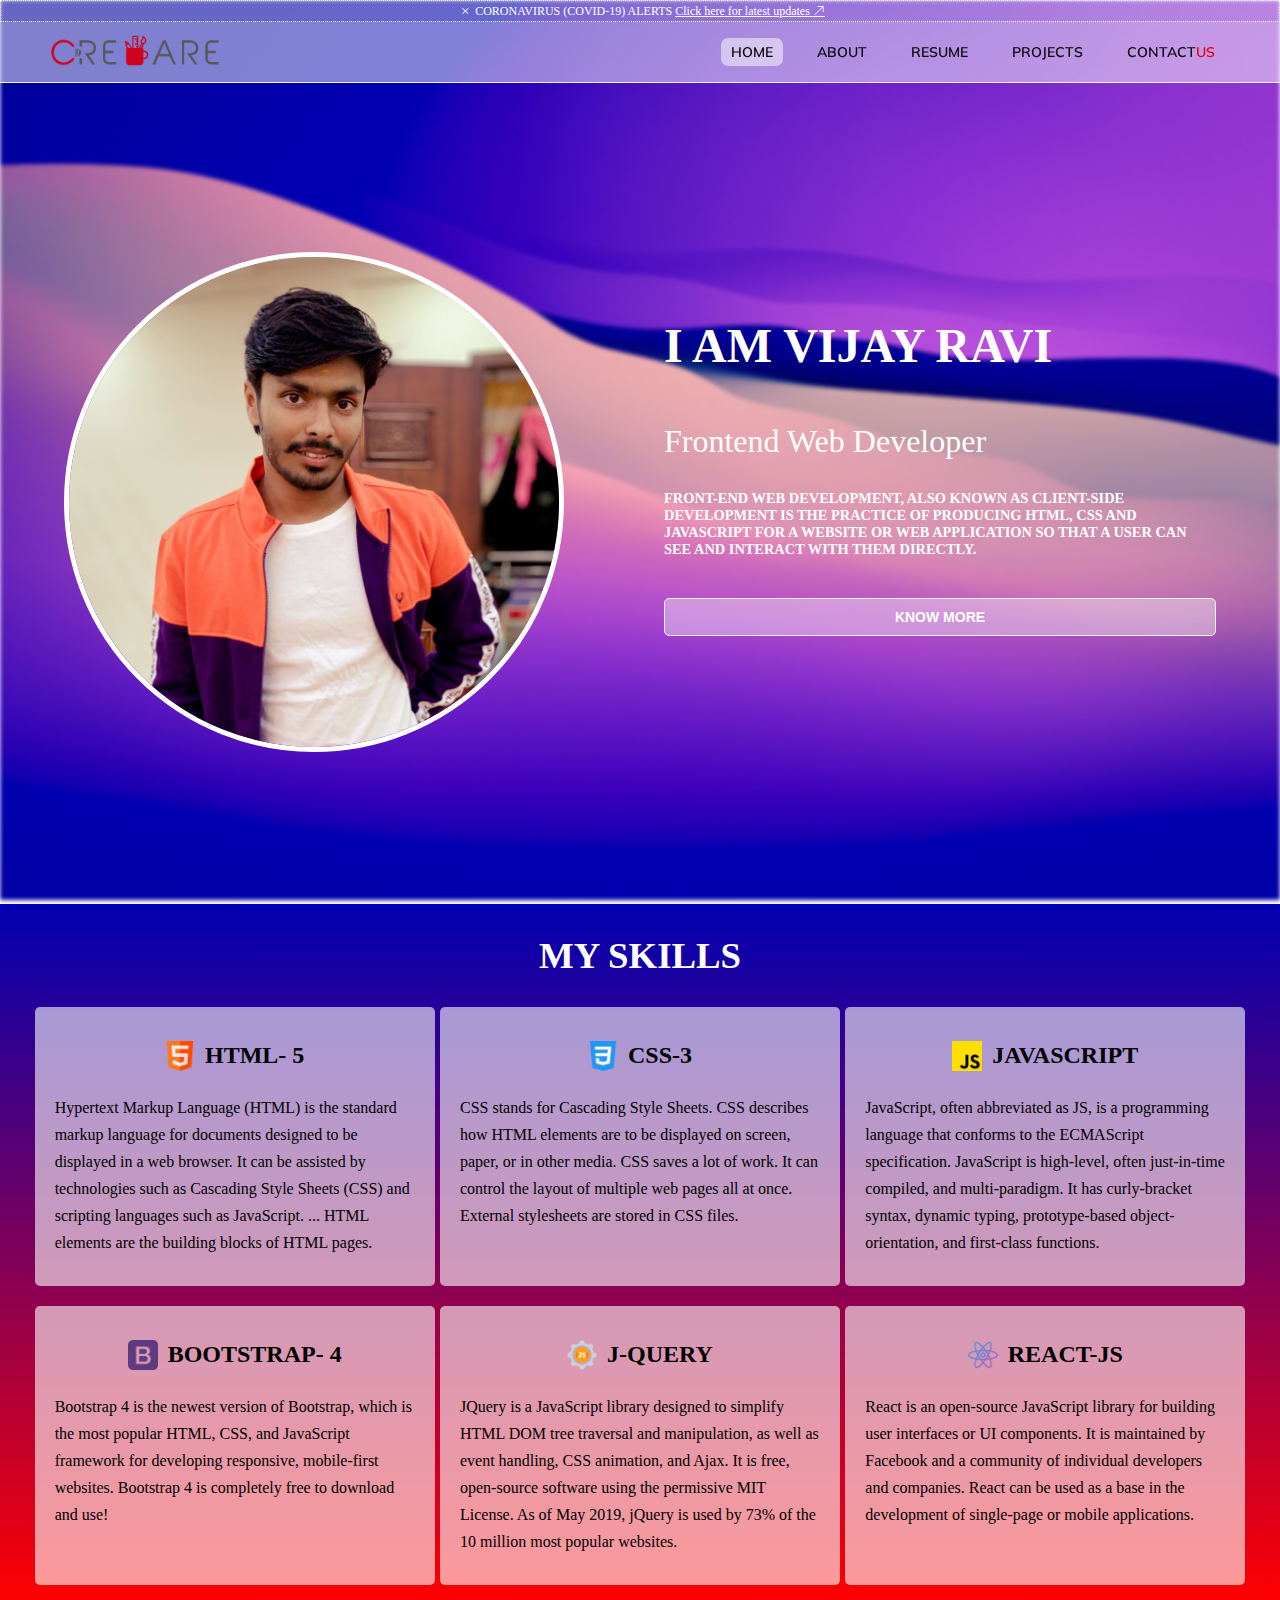
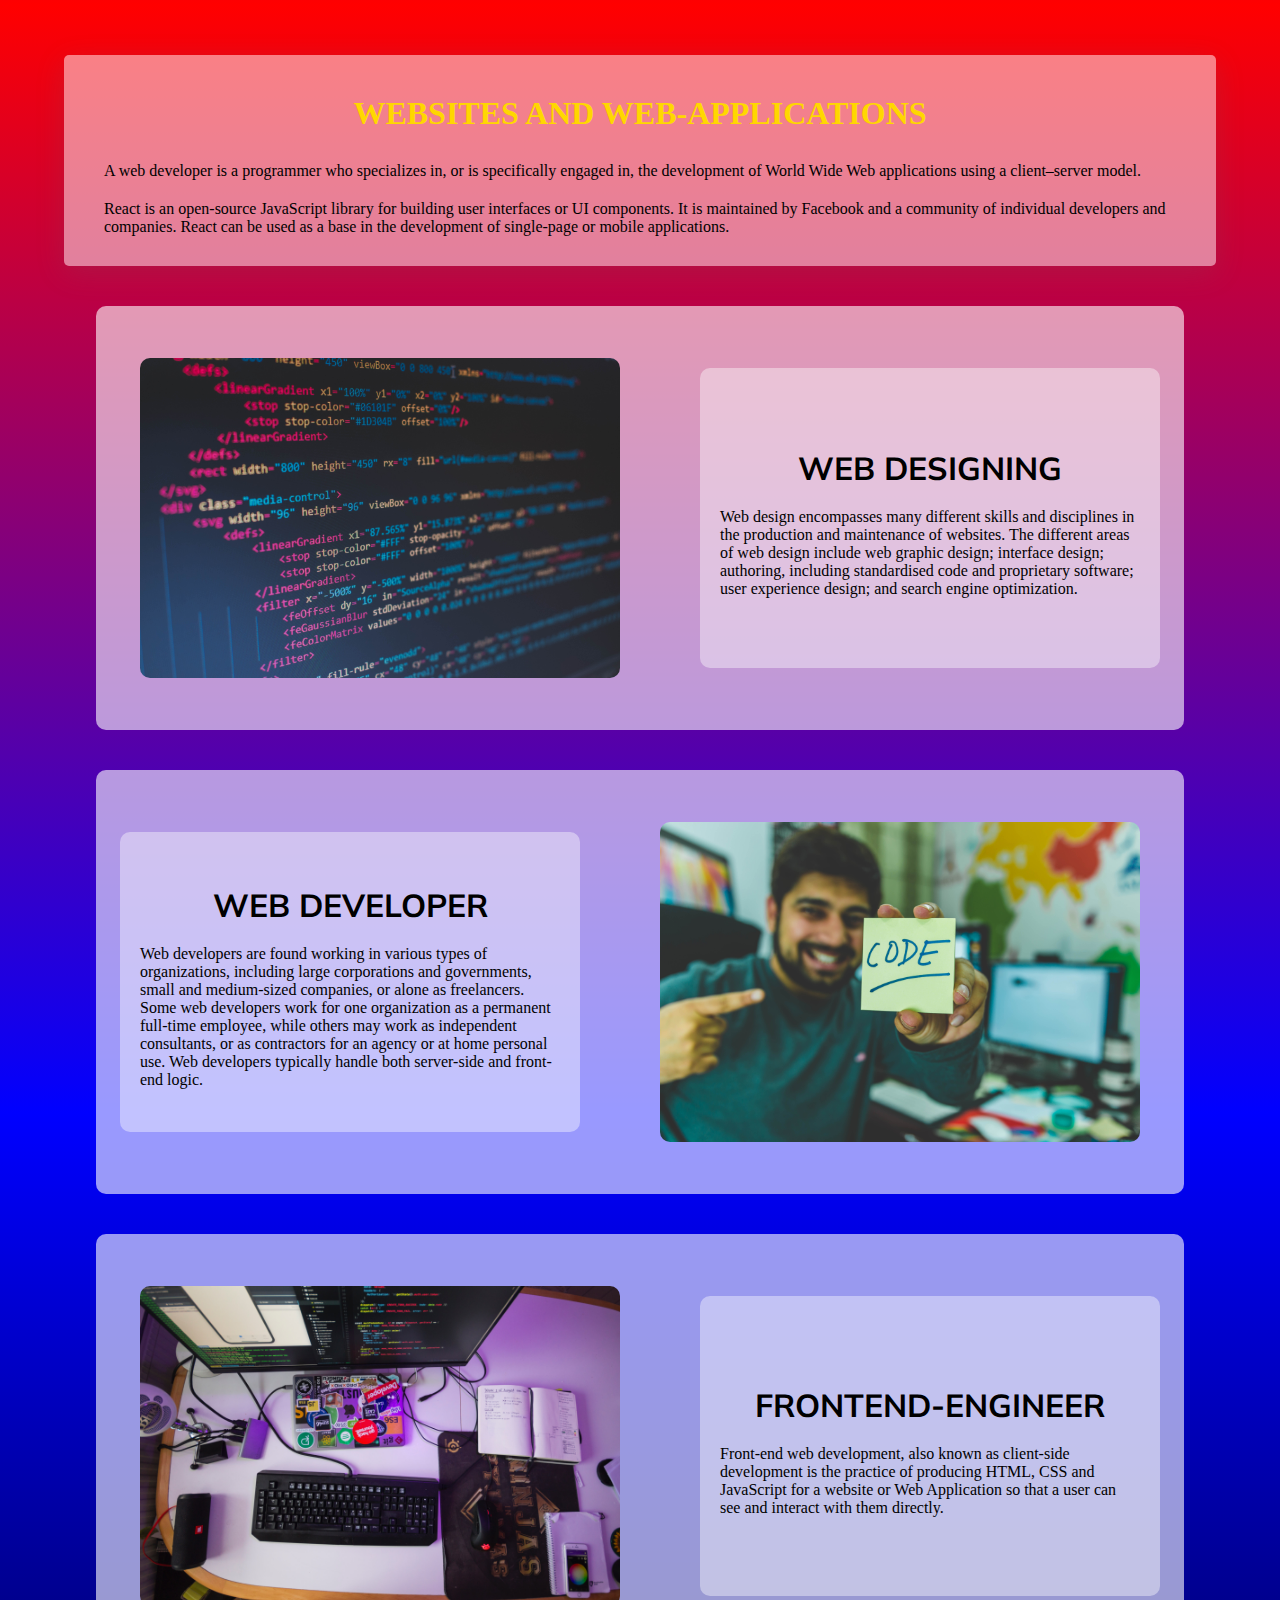
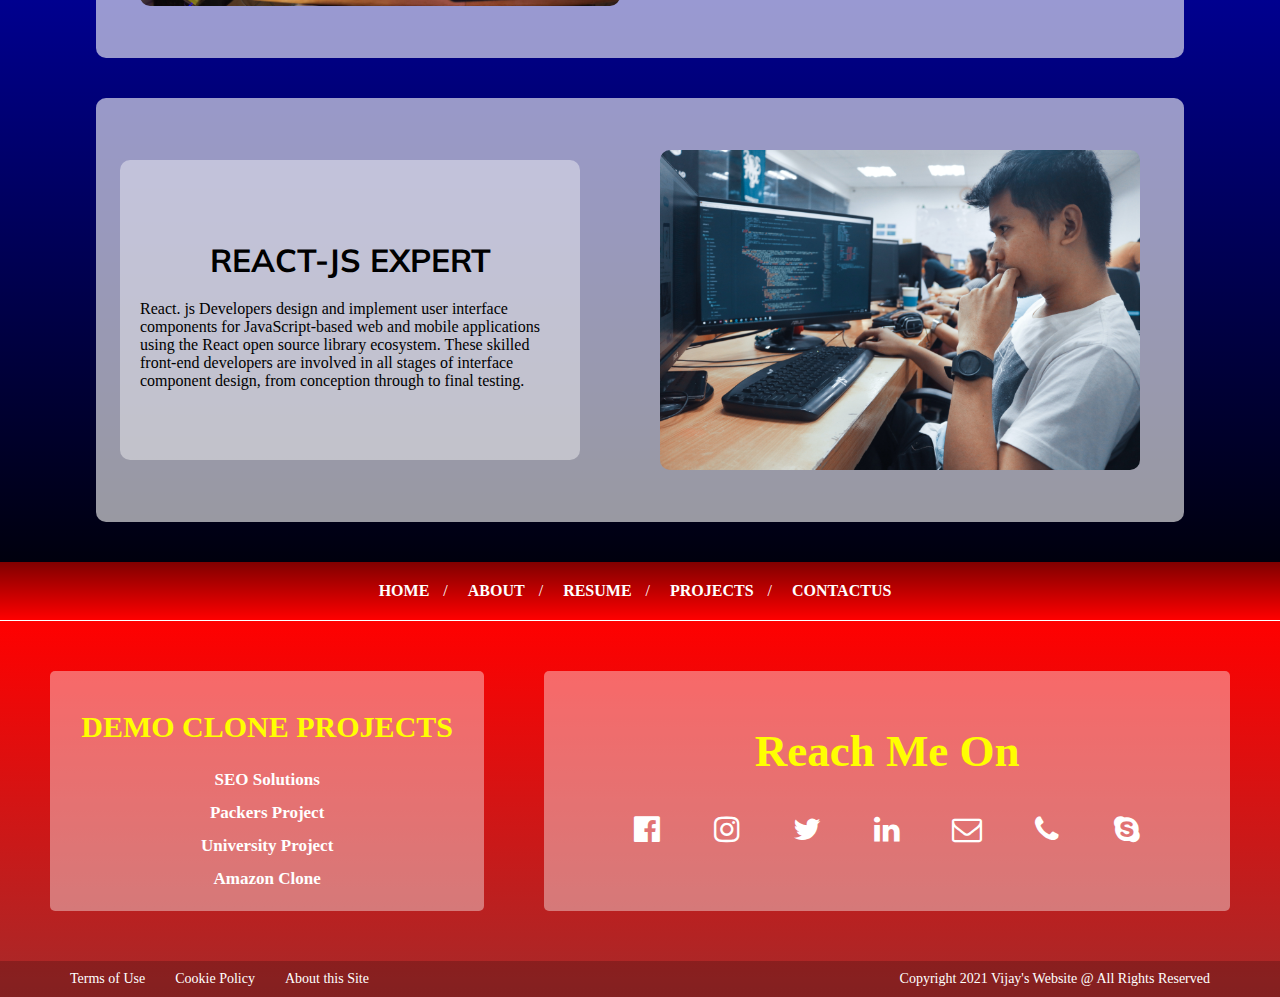
==== index.html @ bb31fce4 "files updated v1" ====
<DOCTYPE! html>
<html>
<head>
<title>Portfolio</title>
<meta content="text/html;charset=utf-8" http-equiv="Content-Type">
<meta content="utf-8" http-equiv="encoding">
<meta name="viewport" content="width=device-width, initial-scale=1.0">    
<link rel="icon" href="safari.png" alt="segoe ui">
<link rel="stylesheet" href="https://cdnjs.cloudflare.com/ajax/libs/font-awesome/4.7.0/css/font-awesome.min.css">
<link href="https://fonts.googleapis.com/css2?family=Mulish:ital,wght@0,200;0,300;0,400;0,600;0,900;1,300&display=swap" rel="stylesheet">
<link rel = "stylesheet" href="style.css">
<script src="script.js" defer></script>
</head>	
<body>
<div class = "banner">
<img class = "banner-image" src="background7.jpg">
</div>
<div class="covid-alert"id="covidAlert">
	<span class="covidAlert" onclick="covidAlert()">&times;</span><p>CORONAVIRUS (COVID-19) ALERTS <a href="https://www.who.int/emergencies/diseases/novel-coronavirus-2019">Click here for latest updates &#129125;</a></p>
</div>
<nav id = "navbar navcolors" class = "navbar navbar-white">
<a title = "Sample Logo" class = "nav-img" id = "nav-img" href = "https://" ><img src = "creware.png"></a>
	<ul>
		<li class = "navulli active"><a href = "index.html">Home</a></li>
		<li class = "navulli"><a href = "#">About</a></li>
		<li class = "navulli"><a href = "resume.html">Resume</a></li>
		<li class = "navulli"><a href = "#">Projects</a></li>
		<li class = "navulli"><a href = "#">Contact<span class = "redtext">Us</span></a></li>
	</ul>
</nav>

 <!-- Scroll to Top Button  -->
 <button class = "mybutton" onclick = "topFunction()" id="myBtn" title = "Top"><i class="fa fa-angle-up" aria-hidden="true"></i></button>

<div class = "container1">
<img src = "profile8.JPG">
<div class = "content1">
<h1>I am Vijay Ravi</h1>
<h2>Frontend Web Developer</h2>
<p>Front-end web development, also known as client-side development is the practice of producing HTML, CSS and JavaScript for a website or Web Application so <a style = "text-decoration : none; color : white; cursor : auto"; href="https://docs.google.com/document/d/1RH6qsB2FGJ9cVeZeK1Uc-pjcBirVwvzgc61DsyytRF4/edit?usp=sharing">that</a> a user can see and interact with them directly.</p>
<a class = "content1-anker" href = "resume.html"><button>Know More</button></a>
</div>
</div>
 
<div class = "container-2">
<h1>MY SKILLS</h1>

<div class = "content2">

<div class = "content2-box">
<div class = "content2-logo">
<img src = "html.png">
<h2>HTML- 5</h2>
</div>
<p>Hypertext Markup Language (HTML) is the standard markup language for documents designed to be displayed in a web browser. It can be assisted by technologies such as Cascading Style Sheets (CSS) and scripting languages such as JavaScript. ... HTML elements are the building blocks of HTML pages.</p>
</div>

<div class = "content2-box ">
<div class = "content2-logo">
<img src = "css-3.png">
<h2>CSS-3</h2>
</div>
<p> CSS stands for Cascading Style Sheets. CSS describes how HTML elements are to be displayed on screen, paper, or in other media. CSS saves a lot of work. It can control the layout of multiple web pages all at once. External stylesheets are stored in CSS files. </p>
</div>

<div class = "content2-box ">
<div class = "content2-logo">
<img src = "javascript.png">
<h2>JAVASCRIPT</h2>
</div>
<p> JavaScript, often abbreviated as JS, is a programming language that conforms to the ECMAScript specification. JavaScript is high-level, often just-in-time compiled, and multi-paradigm. It has curly-bracket syntax, dynamic typing, prototype-based object-orientation, and first-class functions. </p>
</div>

<div class = "content2-box ">
<div class = "content2-logo">
<img src = "bootstrap.png">
<h2> BOOTSTRAP- 4 </h2>
</div>
<p> Bootstrap 4 is the newest version of Bootstrap, which is the most popular HTML, CSS, and JavaScript framework for developing responsive, mobile-first websites. Bootstrap 4 is completely free to download and use! </p>
</div>

<div class = "content2-box ">
<div class = "content2-logo">
<img src = "jquery.png">
<h2> J-QUERY</h2>
</div>
<p> JQuery is a JavaScript library designed to simplify HTML DOM tree traversal and manipulation, as well as event handling, CSS animation, and Ajax. It is free, open-source software using the permissive MIT License. As of May 2019, jQuery is used by 73% of the 10 million most popular websites. </p>
</div>

<div class = "content2-box ">
<div class = "content2-logo">
<img src = "reactjs.png">
<h2> REACT-JS </h2>
</div>
<p> React is an open-source JavaScript library for building user interfaces or UI components. It is maintained by Facebook and a community of individual developers and companies. React can be used as a base in the development of single-page or mobile applications. </p>
</div>

</div>
</div>

<!-- <div class = "content-3"> -->
<!-- <img class = "content3-img" src = "home-1.jpg"> -->
<!-- </div> -->
<!-- <div class = "content3-blank"> -->
<!-- </div> -->

<div class = "section-5-main">
<div class = "container-4">
<h1> WEBSITES AND WEB-APPLICATIONS</h1>
<p>A web developer is a programmer who specializes in, or is specifically engaged in, the development of World Wide Web applications using a client–server model.</p>
<p>React is an open-source JavaScript library for building user interfaces or UI components. It is maintained by Facebook and a community of individual developers and companies. React can be used as a base in the development of single-page or mobile applications.</p>
</div>

<!-- Sections Block -->
<div class = "section-5">
<div class = "container-5">
<div class = "container-5-img">
<img src = "home-2.jpg">
</div>
<div class = "container-5-content">
<h1>WEB DESIGNING</h1>
<p>Web design encompasses many different skills and disciplines in the production and maintenance of websites. The different areas of web design include web graphic design; interface design; authoring, including standardised code and proprietary software; user experience design; and search engine optimization.</p>
</div>
</div>
</div>

<div class = "section-5">
<div class = "container-5">
<div class = "container-5-content">
<h1>WEB DEVELOPER</h1>
<p>Web developers are found working in various types of organizations, including large corporations and governments, small and medium-sized companies, or alone as freelancers. Some web developers work for one organization as a permanent full-time employee, while others may work as independent consultants, or as contractors for an agency or at home personal use. Web developers typically handle both server-side and front-end logic.</p>
</div>
<div class = "container-5-img">
<img src = "home-3.jpg">
</div>
</div>
</div>

<div class = "section-5">
<div class = "container-5">
<div class = "container-5-img">
<img src = "home-4.jpg">
</div>
<div class = "container-5-content">
<h1>FRONTEND-ENGINEER</h1>
<p>Front-end web development, also known as client-side development is the practice of producing HTML, CSS and JavaScript for a website or Web Application so that a user can see and interact with them directly.</p>
</div>
</div>
</div>

<div class = "section-5">
<div class = "container-5">
<div class = "container-5-content">
<h1>REACT-JS EXPERT</h1>
<p>React. js Developers design and implement user interface components for JavaScript-based web and mobile applications using the React open source library ecosystem. These skilled front-end developers are involved in all stages of interface component design, from conception through to final testing.</p>
</div>
<div class = "container-5-img">
<img src = "home-5.jpg">
</div>
</div>
</div>
<div class="home-footer">
<ul>
	<li><a href="index.html">Home</a></li>
	<li><a href="about.html">About</a></li>
	<li><a href="resume.html">Resume</a></li>
	<li><a href="projects.html">Projects</a></li>
	<li><a href="contactus.html">ContactUs</a></li>
	<!-- <li><a href="#">Contact</a></li> -->
	<!-- <li><a href="#">Get a Quote</a></li> -->
</ul>
</div>
</div>
<!-- Footer -->
<footer>
<div class = "mid-footer">

<div class = "mid-one">
	<h2>Demo Clone Projects</h2>
	<li><a target="_blank" href="https://seo-solutions.netlify.app">SEO Solutions </a></li>
	<li><a target="_blank" href="https://packers-project.netlify.app">Packers Project</a></li>
	<li><a target="_blank" href="https://university-project-vijay.netlify.app">University Project</a></li>
	<li><a title="Live Soon!" href="#">Amazon Clone</a></li>
	<!-- <li><a href="#">Netflix Clone</a></li> -->
	<!-- <li><a href="#">Blog</a></li> -->
	<!-- <li><a href="#">Contact</a></li> -->
	<!-- <li><a href="#">Get a Quote</a></li> -->
</div>

<div class = "mid-two">
<h2>Reach Me <span class = "redstext">On</span></h2>
<div class = "mid-three">
	<li><a target="_blank" href="https://www.facebook.com/vijay.narayanamma/"><i class="fa fa-facebook-official" aria-hidden="true"></i></a></li>
	<li><a target="_blank" href="https://www.instagram.com/vijay_ravii/"><i class="fa fa-instagram" aria-hidden="true"></i></a></li>
	<li><a target="_blank" href="https://www.linkedin.com/in/vijay-ravii/"><i class="fa fa-twitter" aria-hidden="true"></i></a></li>
	<li><a target="_blank" href="https://www.linkedin.com/in/vijay-ravii/"><i class="fa fa-linkedin" aria-hidden="true"></i></a></li>
	<li><a target="_blank" href="mailto:vijayravi0207@gmail.com"><i class="fa fa-envelope-o" aria-hidden="true"></i></a></li>
	<li><a target="_blank" href="tel:+918098817989"><i class="fa fa-phone" aria-hidden="true"></i></a></li>
	<li><a target="_blank" href="live:.cid.1cfc48dbe7e6b9e9"><i class="fa fa-skype" aria-hidden="true"></i></a></li>

</div>
</div>
</div>
<div class = "copyright">
<div class = "copyright-left">
<li><a href="#">Terms of Use </a></li>
<li><a href="#">Cookie Policy</a></li>
<li><a href="#">About this Site</a></li>
</div>

<div class = "copyright-right">
<p>Copyright 2021 Vijay's Website @ All Rights Reserved</p>
</div>
</div>
</footer>
</body>
</html>
---- style.css ----
*{
	padding : 0;
	margin : 0;
	box-sizing : border-box;
}
::selection {
	color : black;
	background-color : #f2f2f2;
}
body {
	font-family : segoe ui;
}
.covid-alert{
	display: flex;
	justify-content: center;
	color : white;
	width: 100%;
	height: 22px;
	text-align: center;
	background-color : rgba(255, 255, 255,0.4);
	font-size: 12px;
	align-items: center;
	border: 1px dotted white;
}
.covid-alert a{
	color : white;
	text-decoration: underline;
}
.covid-alert a:hover {
	color : blue;
}
.covidAlert {
	display: flex;
	text-align: center;
	justify-content: center;
	width: 20px;
	font-size: 15px;
	cursor: pointer;
}
.covidAlert:hover{
	background-color : rgba(255, 255, 255,0.1);
}
nav{
	display : flex;
	width : 100%;
	justify-content : space-between;
	background-color : rgba(255, 255, 255,0.5);
	align-items : center;
	border-bottom : 1px solid #f2f2f2;
	padding : 5px;
	cursor : pointer;
	position : sticky;
	top : 0;
	z-index : 5;
	transition : 0.3s;
}
nav img{
	max-width : 200px;
	margin-left : 30px;
}
nav ul li{
	display : inline-block;
	align-items : right;
	text-transform : uppercase;
	font-weight : 600;
	list-style : none;
	font-size : 14px;
	padding : 5px 10px;
	border-radius : 7px;
	margin-right : 20px;
	font-family : mulish;
	transition : 0.3s;
}
/* .navulli:hover { */
	/* background : yellow; */
/* } */
.navbar-white ul li:hover{
    background-color: rgba(255, 255, 255,0.5);
}
.active {
	background-color: rgba(255, 255, 255,0.5);
}
.navbar-yellow ul li:hover{
    background-color: lightgray;
}
nav ul li a{
	text-decoration : none;
	color : black;
}
nav ul li:last-child{
	margin-right : 50px;
}
.redtext{
	color :  #e60000;
}
.banner-image{
	height : 100vh;
	width : 100%;
	background: no-repeat center center fixed;
	background-position : center;
	background-size : cover;
	filter : blur(2px);
	position : absolute;
	z-index : -1;
	/* bottom : -5px; */
	/* top : -5px; */
}
.container1 {
	display : flex;
	align-items : center;
	height : 93vh;
	width : 90%;
	margin : auto;
	color : white;
	text-align : left;
}
.container1 img{
	/* transform : scale(1.1); */
	max-width : 500px;
	border-radius : 50%;
	margin-right : 100px;
	transition : 1s;
	border : 5px solid white;
	cursor : pointer;
	/* filter: grayscale(50%); */
}
.container1 img:hover{
	/* transform: rotate(-12deg); */
	filter: grayscale(0%);
}
.container1 h1{
	font-family : serif;
	text-transform : uppercase;
	font-size : 300%;
	margin-top : -50px;
	margin-bottom : 40px;
	text-align : left;
}
.container1 h2{
	font-size : 200%;
	font-weight : 400;
	margin-bottom : 20px;
	text-align : left;
}
.content1 p{
	margin-bottom : 40px;
	font-family : segoe ui;
	text-align : left;
	font-size : 90%;
	text-transform : uppercase;
	font-weight : 600;
}
.content1 button{
	width : 100%;
	padding : 10px 30px;
	font-size : 14px;
	border : 1px solid #f2f2f2;
	border-radius : 5px;
	background-color : rgba(255, 255, 255,0.4);
	cursor : pointer;
	text-transform : uppercase;
	color :  black;
	font-weight : 600;
	text-align : center;
}
.content1-anker{
	text-decoration : none;
	color :   white;
}
.content1-anker button{
	color : white;
}
.content1 button:hover{
	background-color: rgba(204, 204, 204,0.4);
	color : white;
}

/* <!-- Scroll to Top --> */
.mybutton {
    padding : 3px 10px 7px 10px;
    border-radius : 50%;
    text-align : center;
    border : none;
    position : fixed;
    right : 15px;
    bottom : 15px;
    background-color : rgba(255, 255, 255,0.4);
    color : white;
    font-size : 30px;
	z-index : 3;
	transition : 0.3s;
}

.mybutton:hover {
    background-color : gold;
    cursor : pointer;
}
.mybutton:hover {
	font-size : 28px;
}

.mybutton{
	display : none;
}

.container-2{
	margin-top : -16px;
	background-image : linear-gradient(to bottom,  #0000b3, red);
	/* border-radius : 0 0 10px 10px; */
	z-index : 2;
	/* background-color : blue; */
}
.container-2 h1{
text-align : center;
padding : 30px;
color : white;
font-size : 230%;
}
.content2 {
	width : 95%;
	display : flex;
	flex-wrap : wrap;
	margin : auto;
}
.content2-box {
	width : 400px;
	height : 279px;
	flex-wrap : wrap;
	margin : auto;
	background-color : rgba(255, 255, 255,0.6);
	margin-bottom : 20px;
	padding : 20px;
	border-radius : 5px;
	transition : 0.3s;
}
.content2-box:hover {
	background-color :  rgba(255, 255, 255,0.5) ;
	transform : scale(1.1);
	/* color : white; */
	box-shadow: rgba(100, 100, 111, 0.2) 0px 7px 29px 0px;
	/* background-image : url("html.png"); */
	/* background-repeat : no-repeat; */
	/* background-position : center; */
	/* background-size : cover; */
	/* filter : blur(1px); */
}
.content2-box:hover h2{
	color : white;
	/* font-family : mulish; */
	transition : 0.4s;
}
.content2-logo{
	display : flex;
	justify-content : center;
	align-items : center;
	margin-bottom : 10px;
}

.content2-box p{
	line-height : 27px;
}

.content2-box img{
	max-width : 30px;
	margin-right : 10px;
}

.content-3 {
	position : inline;
}
.content-3 img{
	/* display : table; */
	/* background-attachment : fixed; */
	position : fixed;
	top : 0;
	height : 100vh;
	width : 100%;
	background-position : center;
	background-size : cover;
	z-index : -2;
}
.content3-blank{
	width : 100%;
}

.container-4 {
	background-color : rgba(255, 255, 255,0.5);
	width : 90%;
	border-radius : 5px;
	/* border : 1px solid red; */
	margin : auto;
	padding : 20px;
	box-shadow: rgba(100, 100, 111, 0.2) 0px 7px 29px 0px;
}
.container-4 h1{
	color :  gold;
	text-align : center;
	padding : 20px 0;
}
.container-4 p{
	padding : 10px 20px;
}

/* Section 5 ------------------------------- */

.section-5-main {
	background-image : linear-gradient(to bottom, red,  blue, black);
	padding : 50px 0 0px 0;
}
.section-5 {
	width : 85%;
	margin : 40px auto;
}
.container-5:hover {
	background-color : rgba(204, 204, 204,0.6);
	border : 2px solid rgba(255, 255, 255,0.4);
}
.container-5 {
	display : flex;
	justify-content : center;
	background-color : rgba(255, 255, 255,0.6);
	border-radius : 10px;
	align-items : center;
	transition : 0.5s;
	border : 2px solid transparent;
}
.container-5 h1{
	font-family : mulish;
	width : 400px;
	height : 50px;
	text-align : center;
	margin : 10px;
	transition : 0.5s ease-in-out;
}
.container-5-content:hover h1{
	/* color : red; */
	transform : scale(1.1);
	transition : 0.5s ease-in-out;
}
.container-5 img{
	/* position : inline; */
	max-width : 480px;
	border-radius : 10px;
	transition : 0.2s;
}
.container-5-content{
	display : flex;
	flex-direction : column;
	width : 500px;
	height : 300px;
	border-radius : 10px;
	background-color : rgba(255, 255, 255,0.4);
	align-items : center;
	justify-content : center;
}
.container-5-img, .container-5-content {
	margin : 30px;
	padding : 20px;
}
.container-5 img:hover {
	transform : scale(1.1);
}

/* Home Footer */
footer {
	background-image : linear-gradient(to bottom, red, brown);
}
.home-footer{
	background-image : linear-gradient(to bottom, maroon, red);
	color : white;
	border-bottom : 1px solid white;
}
.home-footer ul{
	display : flex;
	width : 60%;
	margin : auto;
	padding : 20px;
	list-style : none;
	justify-content : center;
}
.home-footer ul li a{
	text-decoration : none;
	color : white;
}
.home-footer ul li{
		padding-right : 10px;
		font-weight : bold;
		text-transform : uppercase;
}
.home-footer ul li a:hover {
	color :  yellow;
	transition : 0.3s;
}
.home-footer ul li:after{
	content : " / ";
	padding : 10px;
	font-weight : 400;
}
.home-footer ul li:last-child:after {
	content : none;
}

.mid-footer {
	display : flex;
	padding : 50px;
	justify-content : space-around;
}
.mid-footer {
	text-align : center;
}
.mid-footer h2{
	text-transform : uppercase;
}
.mid-footer li{
	list-style : none;
	font-size : 18px;
	font-weight : 600;
	/* text-align : left; */
}
.mid-footer a{
	text-decoration : none;
	color : black;
}
.mid-one {
	width : 500px;
	margin : 0 60px 0 0;
	height : 240px;
	padding : 20px;
	background-color : rgba(255, 255, 255,0.4);
	line-height : 32px;
	border-radius : 5px;
	transition : 0.3s;
}
.mid-one h2{
	font-family : georgia;
	color :  yellow;
	font-size : 30px;
	margin : 10px 0;
}
.mid-one li a{
	font-size : 17px;
	color : white;
}
.mid-one:hover {
	background-color : rgba(255, 255, 255,0.5);
}
.mid-one li a:hover {
	color :  #cccccc;
	border : 1px dotted white;
	padding : 1px 10px;
	border-radius : 5px;
}
.mid-two {
	background-color : rgba(255, 255, 255,0.4);
	display : flex;
	flex-direction : column;
	align-items : center;
	justify-content : center;
	width : 800px;
	border-radius : 5px;
	transition : 0.3s;
	/* height : 100px; */
}
.mid-two:hover {
	background-color : rgba(255, 255, 255,0.5);
}
.mid-three {
	display : flex;
}
.mid-two h2{
	font-family : Brush Script MT;
	color : yellow;
	font-size : 45px;
	text-transform : none;
	border-bottom : 1px solid transparent;
	transition : 0.5s;
}
.mid-two:hover h2{
		/* content : "<i class="fa fa-angle-down" aria-hidden="true"></i>"; */
		border-bottom : 1px solid yellow;
		padding-bottom : 0;
		margin-bottom : 0;
		position : inline;
}
.mid-three li{
	font-size : 30px;
	width : 40px;
	height : 40px;
	margin : 20px 20px;
	transition : 0.3s;
}
.mid-three li a{
	color : white;
}
.mid-three li:hover {
	transform : scale(1.7);
}
.fa-facebook-official:hover {
	color : #4267B2;
}
.fa-instagram:hover {
	color :  #ff1ac6;
}
.fa-twitter:hover{
	color :    #00acee;
}
.fa-linkedin:hover{
	color : #0e76a8;
}
.fa-envelope-o:hover{
	color : red;
}
.fa-phone:hover{
	color :   #00e600;
}
.fa-skype:hover{
	color :   #00aff0;
}
/* CopyRight */
.copyright {
	background-color : rgba(0,0,0,0.2);
	color : white;
	font-size : 14px;
	padding : 10px 70px;
	display : flex;
	justify-content : space-between;
}
.copyright-left {
	display : flex;
	text-align : left;
}
.copyright-left li{
	list-style : none;
}
.copyright-left li a{
	text-decoration : none;
	color : white;
	margin-right : 30px;
}
.copyright-left li a:hover {
	border-bottom : 1px solid white;
	color : lightgray;
}


/* Resume ----------------------------------------------- */

.resume-back {
	top : -50px;
	background-image : linear-gradient(to bottom, blue, maroon);
	padding : 50px 0;
}
.objective {
	width : 95%;
	text-align : center;
	margin : auto;
	background-color : rgba(255, 255, 255,0.7);
	padding : 20px;
	border-radius : 5px;
}
.objhr{
	border : 1px solid red;
	width : 85%;
	margin : 20px auto;
}
.resume-container1{
	display : flex;
	width : 95%;
	background-color : rgba(255, 255, 255,0.7);
	margin :  50px auto;
	border-radius : 5px;
	padding : 40px;
}
.resume-content1, .resume-content2 {
	padding : 20px;
}
.resume-content1, .resume-content2 p{
	line-height : 30px;
}

.resume-container1 h1, h2, h3 {
	padding : 10px 0;
	margin : 5px 0;
}
.resume-content1 h1:after {
	content : "";
	
}
.resume-content2 p:before {
	content : " > ";
	font-size : 20px;
	color : red;
}

@media screen and (max-width : 600px){
	*{
		margin : 0;
		padding : 0;
	}
	.banner-image{
		height : 150vh;
		background-position : bottom;
		background-size : cover;
	}
	
	.container1 {
		display : flex;
		justify-content : center;
		flex-wrap : wrap;
		height : 115vh;
	}
	.content1 {
		margin-top : -200px;
	}
	.container1 img {
		width : 80%;
		margin : -200px auto;
		padding : 0;
	}
	.container1 h1{
		font-size : 210%;
		margin : auto;
	}
		.container1 h2{
		font-size : 180%;
		margin : 10px 0;
	}
	.container1 p{
		text-transform : none;
		margin-bottom : 20px;
	}
	.content2-box {
		margin-bottom : 40px;
		width : 350px;
		height : 250px;
	}
	.content2-box p{
		font-size : 95%;
		line-height : 130%;
		font-family : mulish;
	}
	.container-5{
		flex-wrap : wrap;
	}
	.container-5 img{
		width : 300px;
		/* height : 256px; */
		display  : flex;
		text-align : center;
		margin : auto;
		align-items : center;
		justify-content : center;
	}
	.container-5-content {
		width : 300px;
		height : 240px;
		line-height : 100%;
	}
	.container-5-img, .container-5-content {
	margin : 10px;
	padding : 20px;
}
	.container-5-content h1{
		font-size : 150%;
	}
	.container-5-content p{
		font-size : 14px;
	}
	.home-footer ul {
		width : 100%;
		justify-content : space-between;
		font-size : 80%;
		/* padding : 0; */
		/* margin : 0; */
	}
	.home-footer ul li{
		padding-right : 5px;
		font-weight : bold;
		text-transform : uppercase;
}
.home-footer ul li:after{
	content : " /";
	padding : 5px;
	font-weight : 400;
}
	.mid-footer {
		flex-wrap : wrap;
	}
	.mid-one {
		margin : auto;
		margin-bottom : 40px;
	}
	.copyright {
		display : flex;
		justify-content : center;
		width : 100%;
		height : 100px;
		align-items : center;
		margin : 0;
		padding : 10px;
	}
	.copyright-left {
		width : 40%;
		line-height : 30px;
		display : flex;
		flex-direction : column;
		align-items : center;
		text-align : center;
		justify-content : center;
		margin : 0;
		padding : 0;
	}
	.copyright p{
		text-align : center;
	}
}
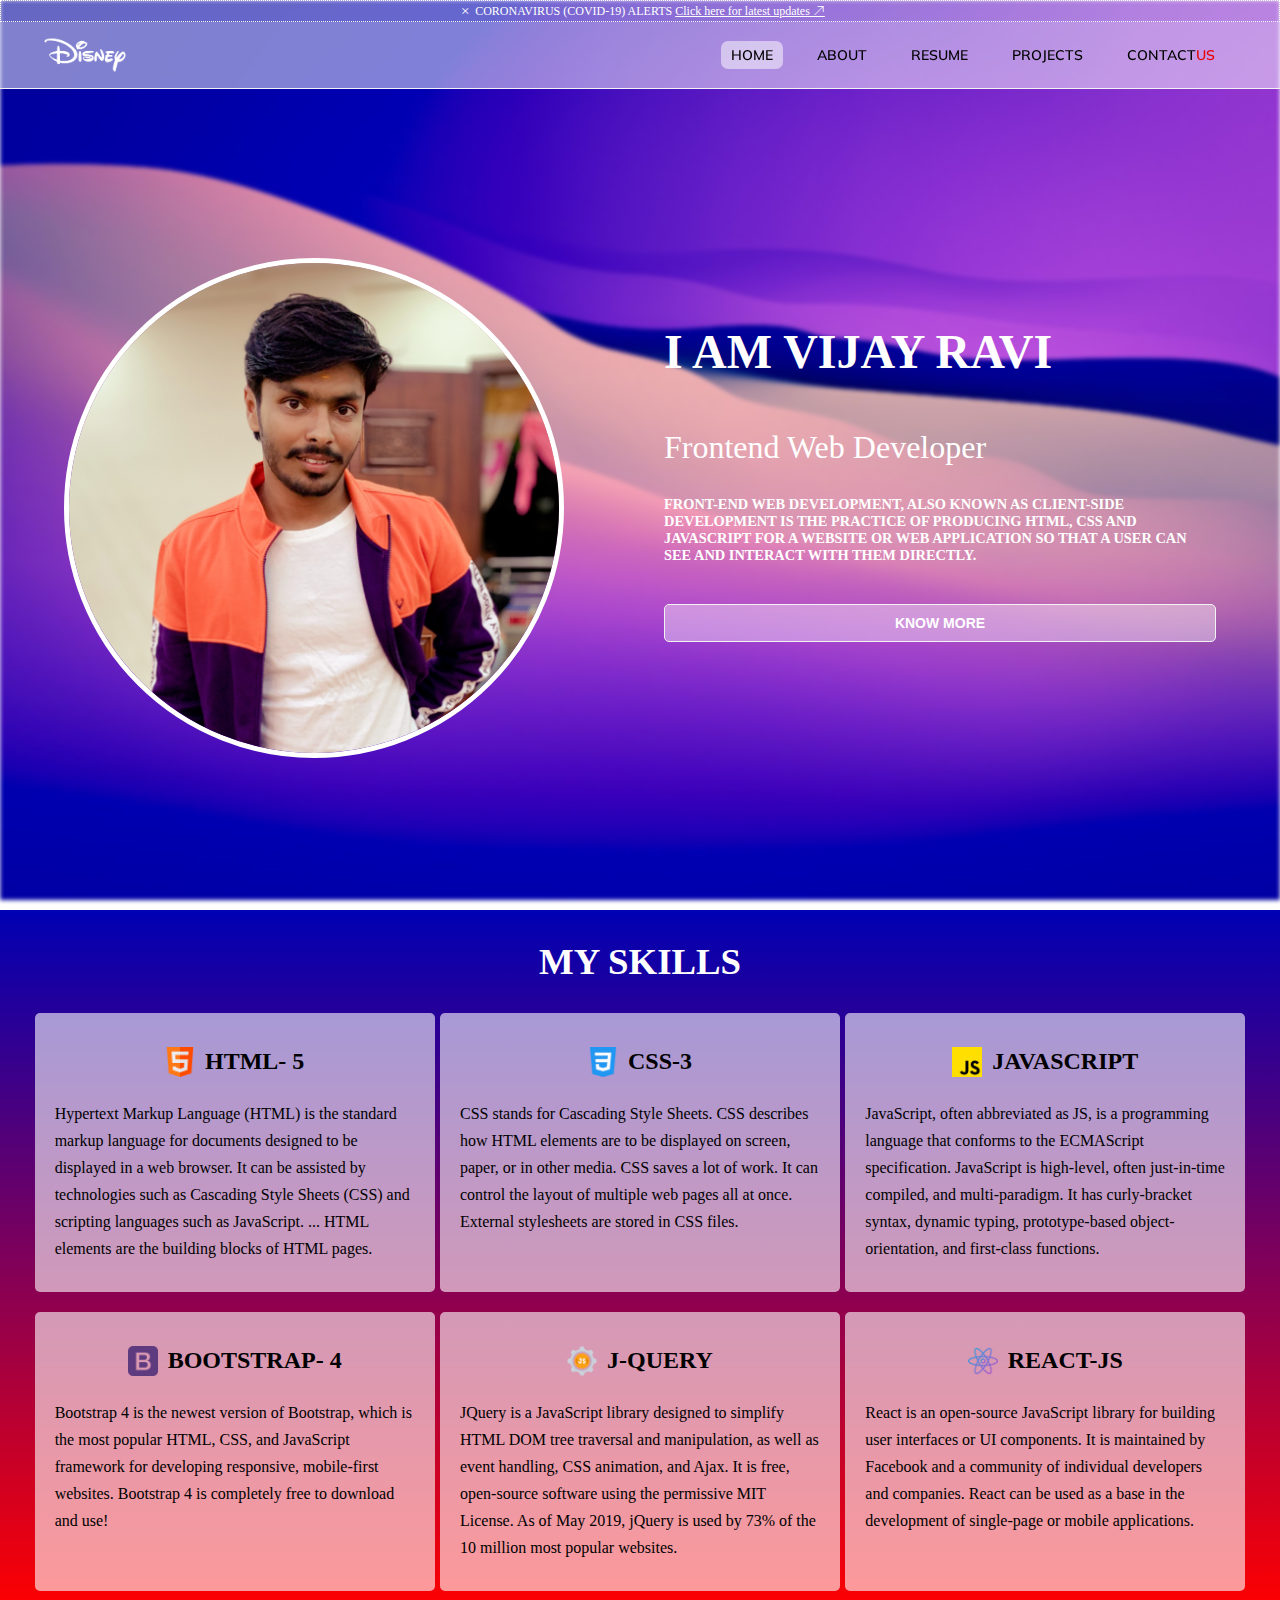
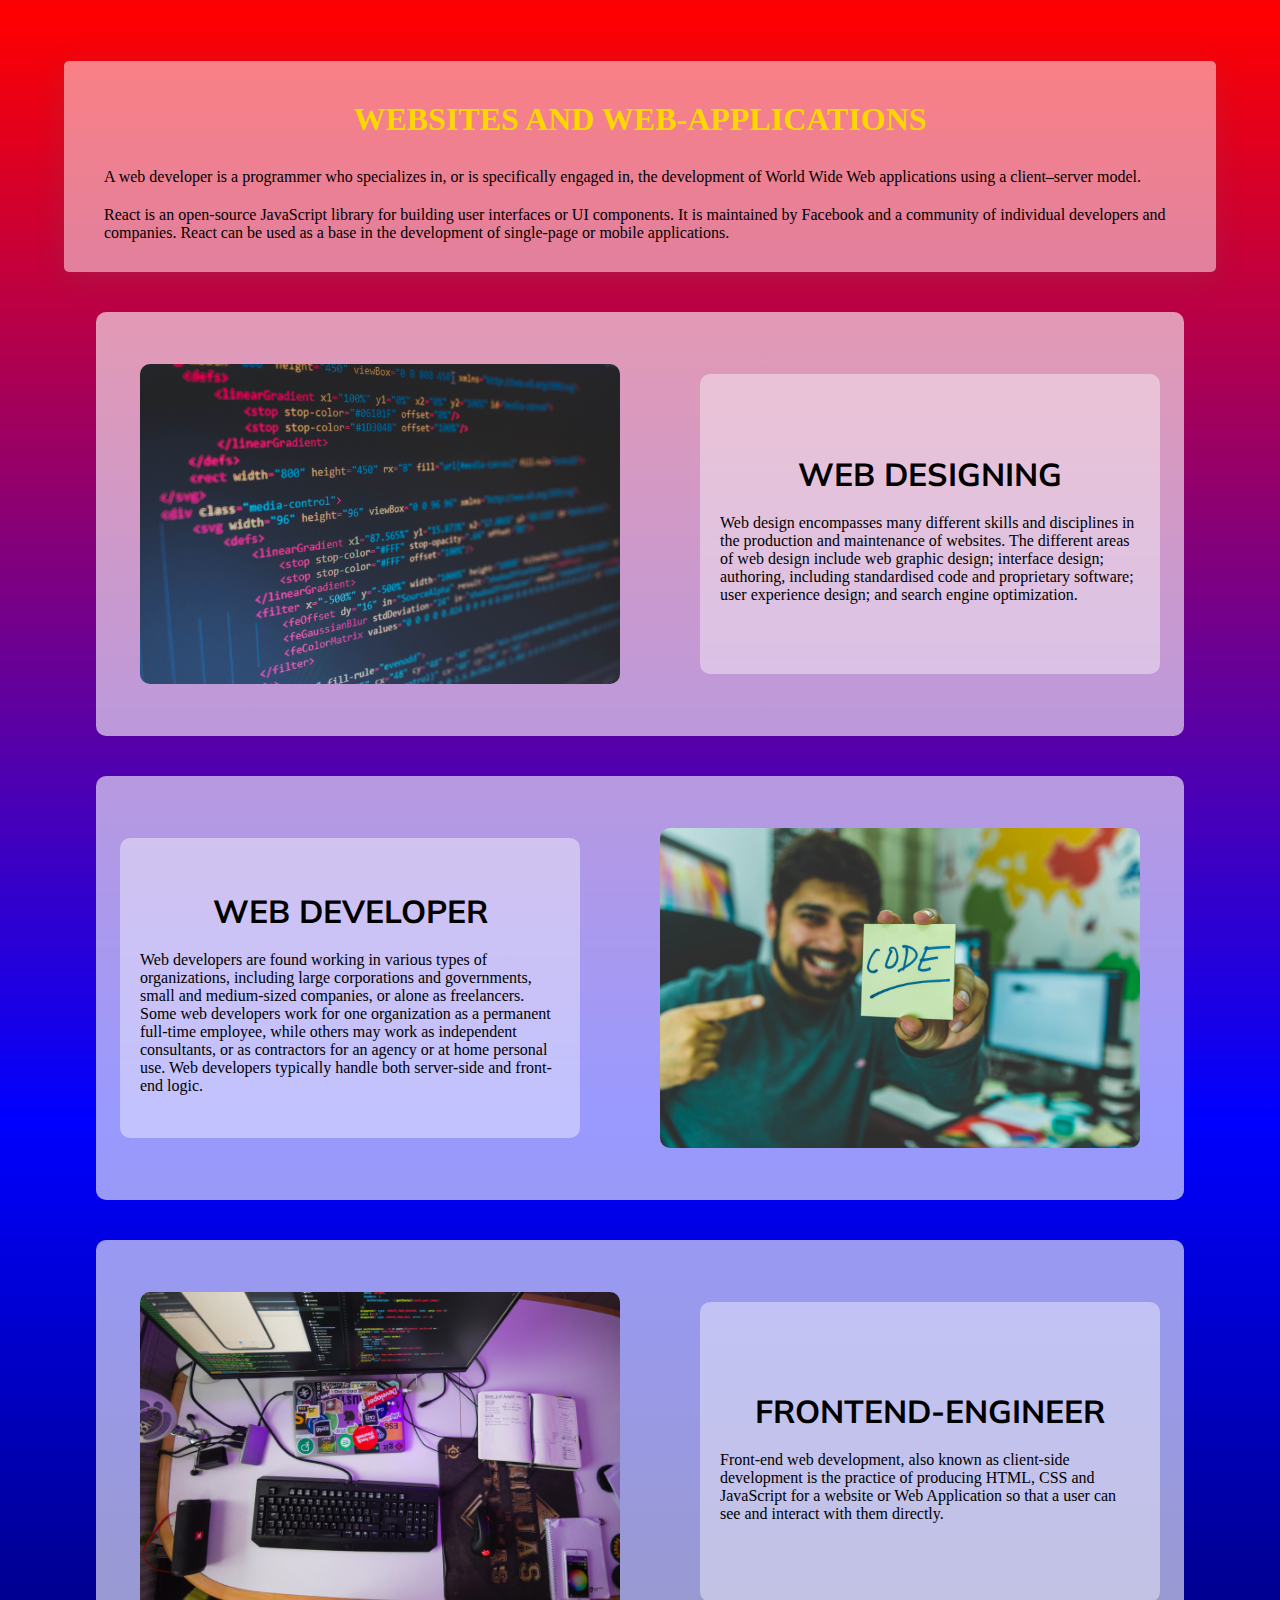
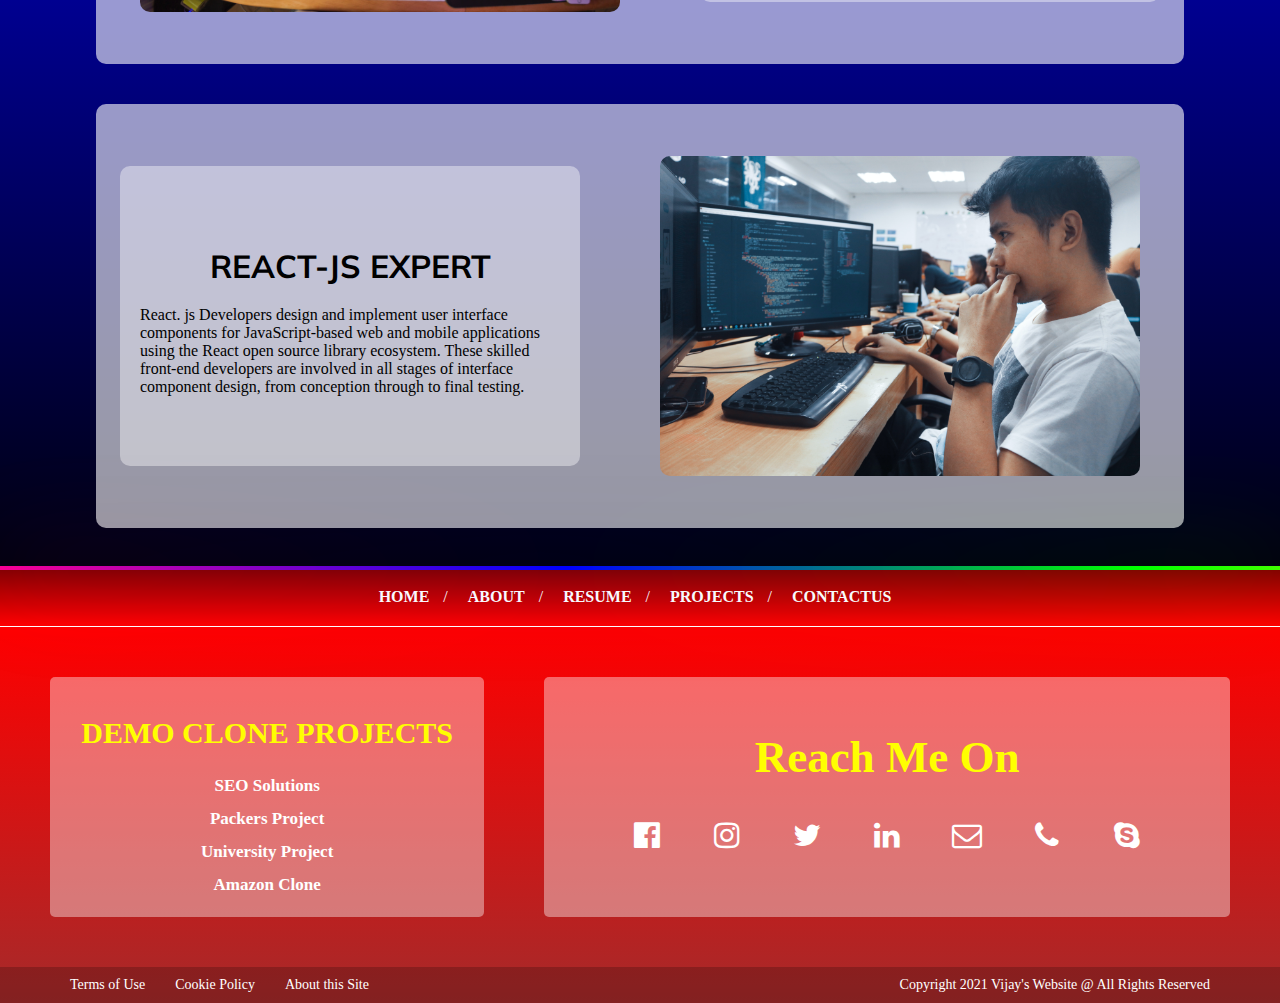
==== commit 2ed462f4: "version 2 portfolio" ====
--- a/index.html
+++ b/index.html
@@ -19,7 +19,7 @@
 	<span class="covidAlert" onclick="covidAlert()">&times;</span><p>CORONAVIRUS (COVID-19) ALERTS <a href="https://www.who.int/emergencies/diseases/novel-coronavirus-2019">Click here for latest updates &#129125;</a></p>
 </div>
 <nav id = "navbar navcolors" class = "navbar navbar-white">
-<a title = "Sample Logo" class = "nav-img" id = "nav-img" href = "https://" ><img src = "creware.png"></a>
+<a title = "Sample Logo" class = "nav-img" id = "nav-img" href = "#" ><img id="logo" class="top-logo" src ="disney-logo.png" style="max-width: 100px" ></a>
 	<ul>
 		<li class = "navulli active"><a href = "index.html">Home</a></li>
 		<li class = "navulli"><a href = "#">About</a></li>
@@ -33,7 +33,7 @@
  <button class = "mybutton" onclick = "topFunction()" id="myBtn" title = "Top"><i class="fa fa-angle-up" aria-hidden="true"></i></button>
 
 <div class = "container1">
-<img src = "profile8.JPG">
+<a target="_blank" href="profile8.JPG"><img src = "profile8.JPG"></a>
 <div class = "content1">
 <h1>I am Vijay Ravi</h1>
 <h2>Frontend Web Developer</h2>
@@ -159,6 +159,7 @@
 </div>
 </div>
 </div>
+<div class="color-border"></div>
 <div class="home-footer">
 <ul>
 	<li><a href="index.html">Home</a></li>
--- a/style.css
+++ b/style.css
@@ -10,6 +10,10 @@
 body {
 	font-family : segoe ui;
 }
+.top-logo {
+	filter: brightness(1000%);
+}
+
 .covid-alert{
 	display: flex;
 	justify-content: center;
@@ -361,6 +365,44 @@
 	transform : scale(1.1);
 }
 
+/* Color Border */
+
+.color-border {
+	position: relative;
+	background: linear-gradient(0deg, #000, #272727);
+	z-index: 1;
+}
+
+.color-border:before, .color-border:after {
+	content: '';
+	position: absolute;
+	left: -2px;
+	top: -2px;
+	background: linear-gradient(45deg, #fb0094, #0000ff, #00ff00,#ffff00, #ff0000, #fb0094, 
+		#0000ff, #00ff00,#ffff00, #ff0000);
+	background-size: 400%;
+	width: calc(100% + 2px);
+	height: calc(100% + 4px);
+	animation: steam 20s linear infinite;	
+	z-index: -1;
+}
+
+@keyframes steam {
+	0% {
+		background-position: 0 0;
+	}
+	50% {
+		background-position: 400% 0;
+	}
+	100% {
+		background-position: 0 0;
+	}
+}
+
+.color-border:after {
+	filter: blur(50px);
+}
+
 /* Home Footer */
 footer {
 	background-image : linear-gradient(to bottom, red, brown);
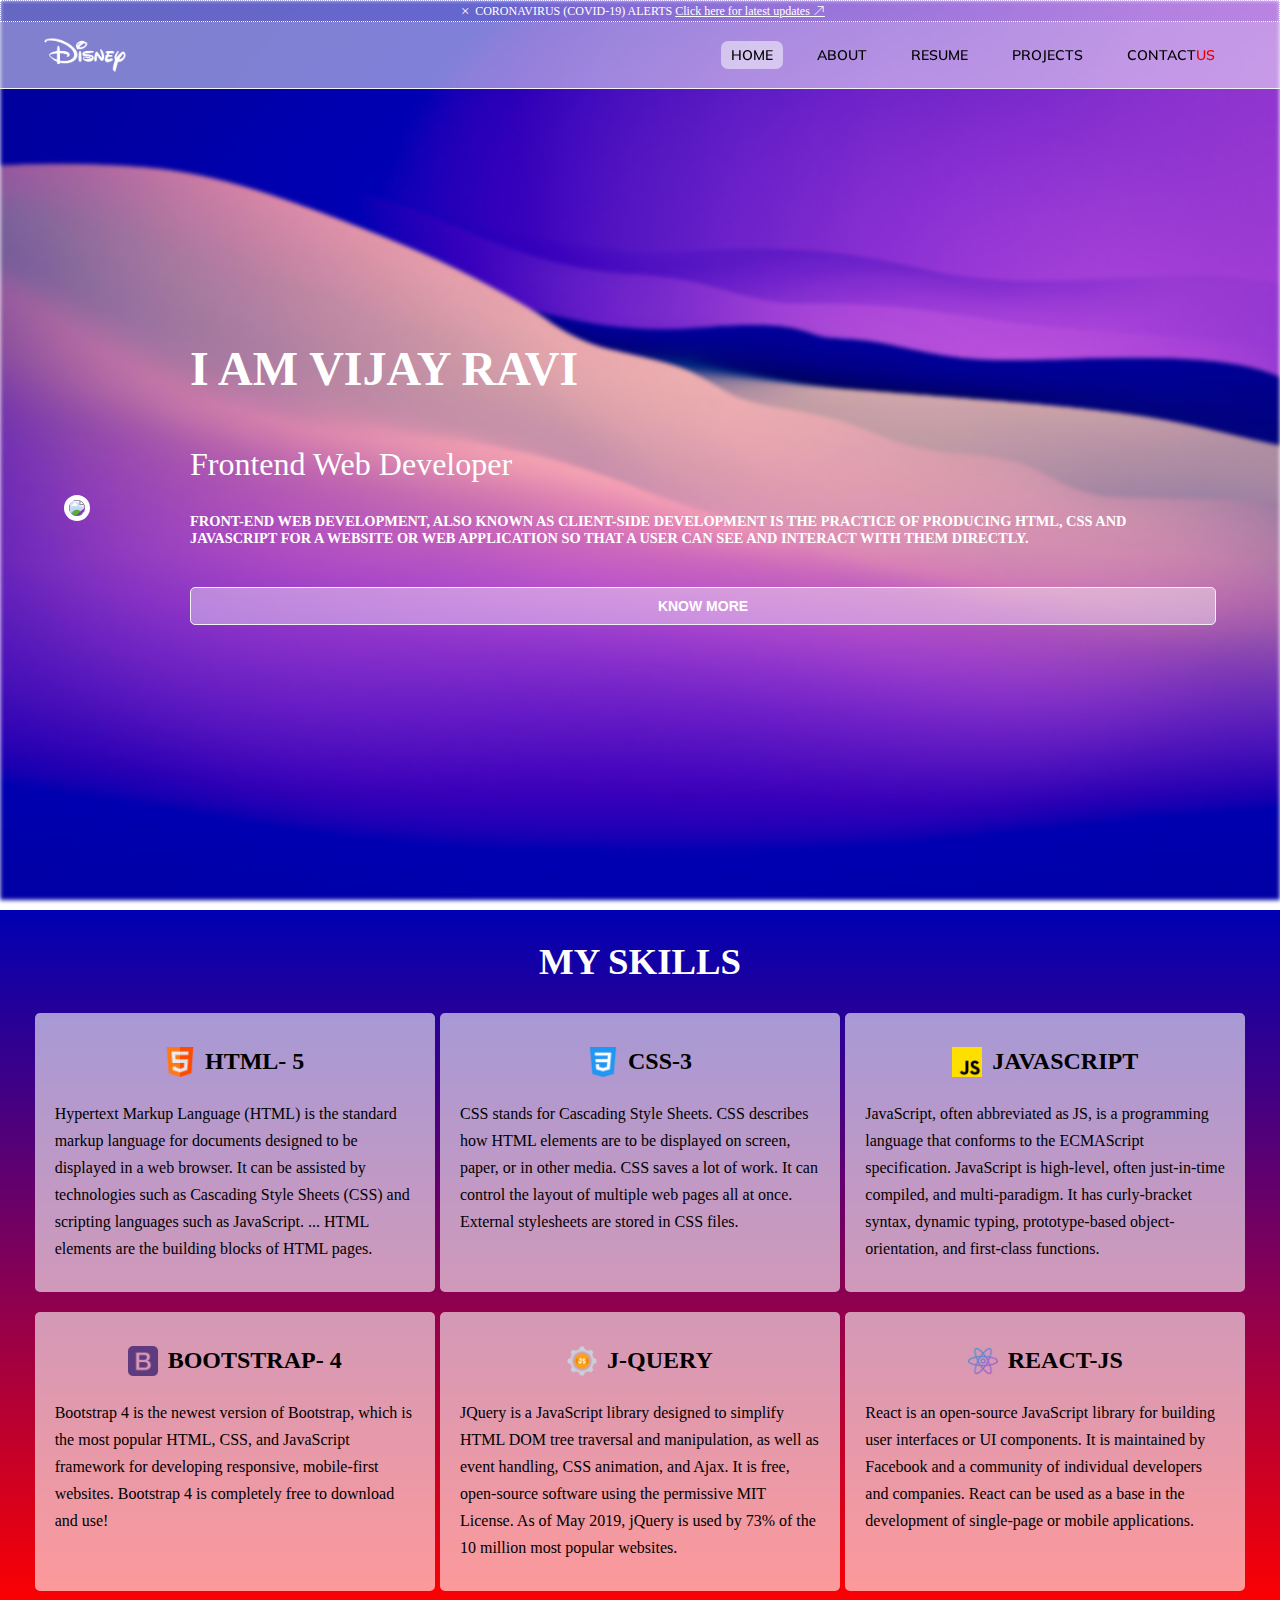
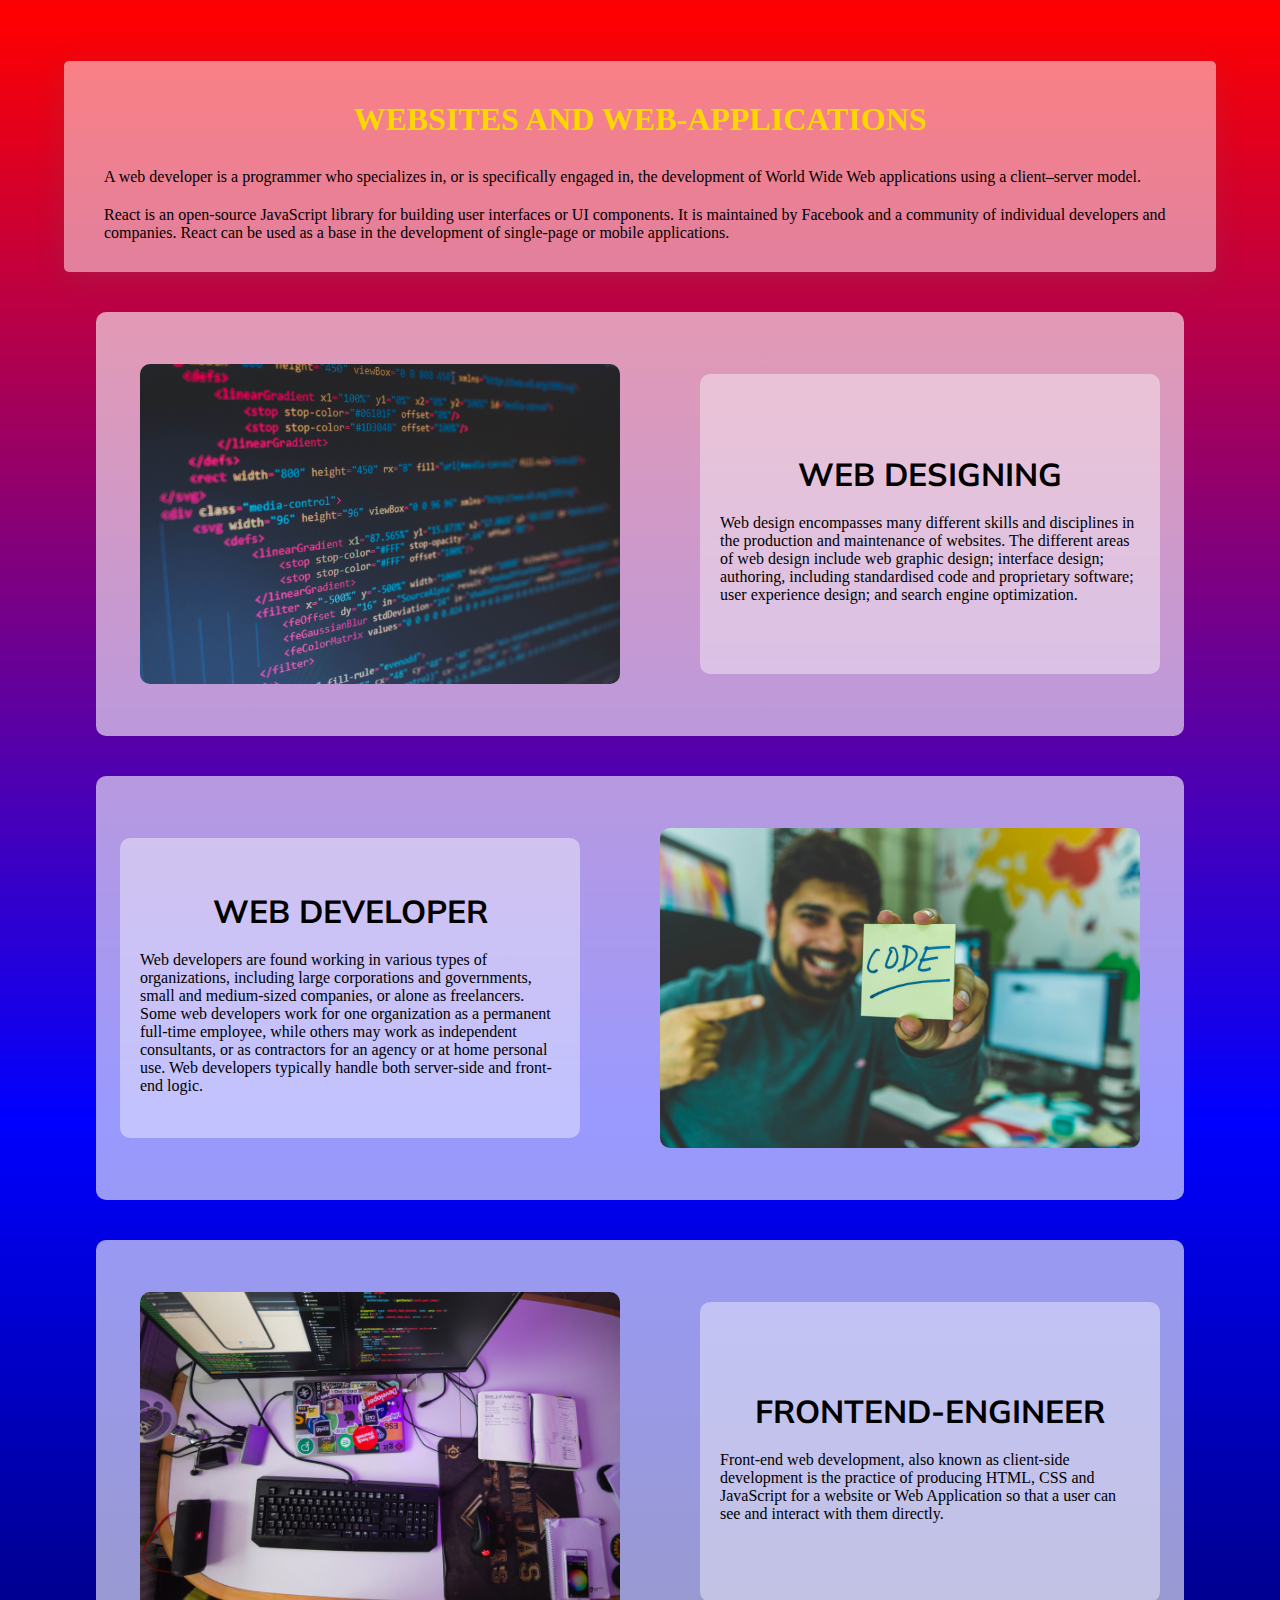
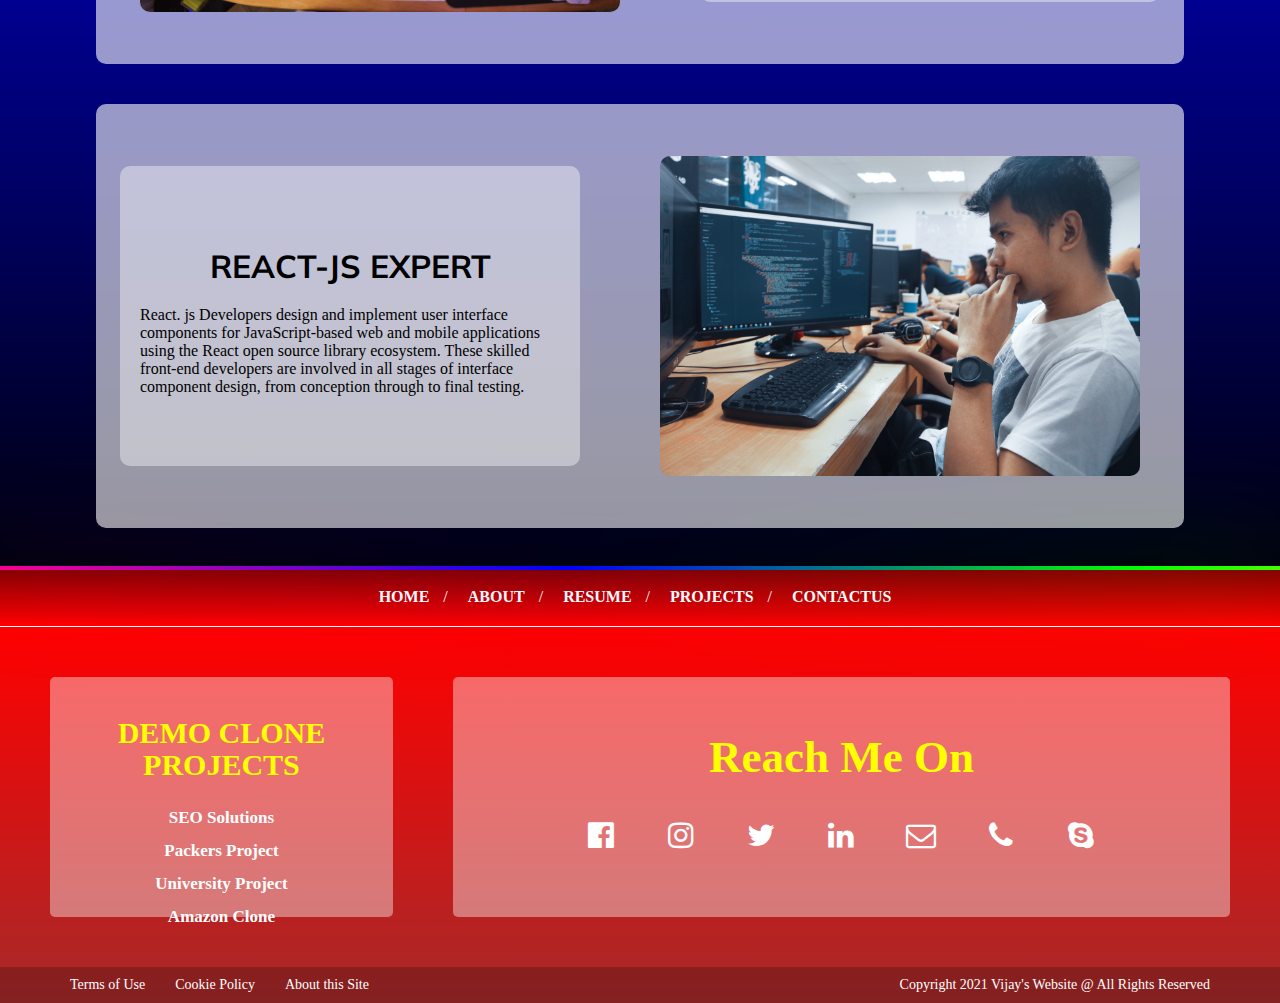
==== commit 448fe8eb: "pushing new profile and responsive changes" ====
--- a/index.html
+++ b/index.html
@@ -33,7 +33,7 @@
  <button class = "mybutton" onclick = "topFunction()" id="myBtn" title = "Top"><i class="fa fa-angle-up" aria-hidden="true"></i></button>
 
 <div class = "container1">
-<a target="_blank" href="profile8.JPG"><img src = "profile8.JPG"></a>
+<a target="_blank" href="profile10.png"><img src = "profile10.png"></a>
 <div class = "content1">
 <h1>I am Vijay Ravi</h1>
 <h2>Frontend Web Developer</h2>
--- a/style.css
+++ b/style.css
@@ -498,7 +498,7 @@
 	flex-direction : column;
 	align-items : center;
 	justify-content : center;
-	width : 800px;
+	width : 100%;
 	border-radius : 5px;
 	transition : 0.3s;
 	/* height : 100px; */
@@ -634,7 +634,7 @@
 	color : red;
 }
 
-@media screen and (max-width : 600px){
+@media screen and (max-width : 500px){
 	*{
 		margin : 0;
 		padding : 0;
@@ -732,6 +732,13 @@
 		margin : auto;
 		margin-bottom : 40px;
 	}
+	.mid-three li{
+		font-size : 20px;
+		width : 20px;
+		height : 20px;
+		margin : 20px 10px;
+		/* transition : 0.3s; */
+	}	
 	.copyright {
 		display : flex;
 		justify-content : center;
